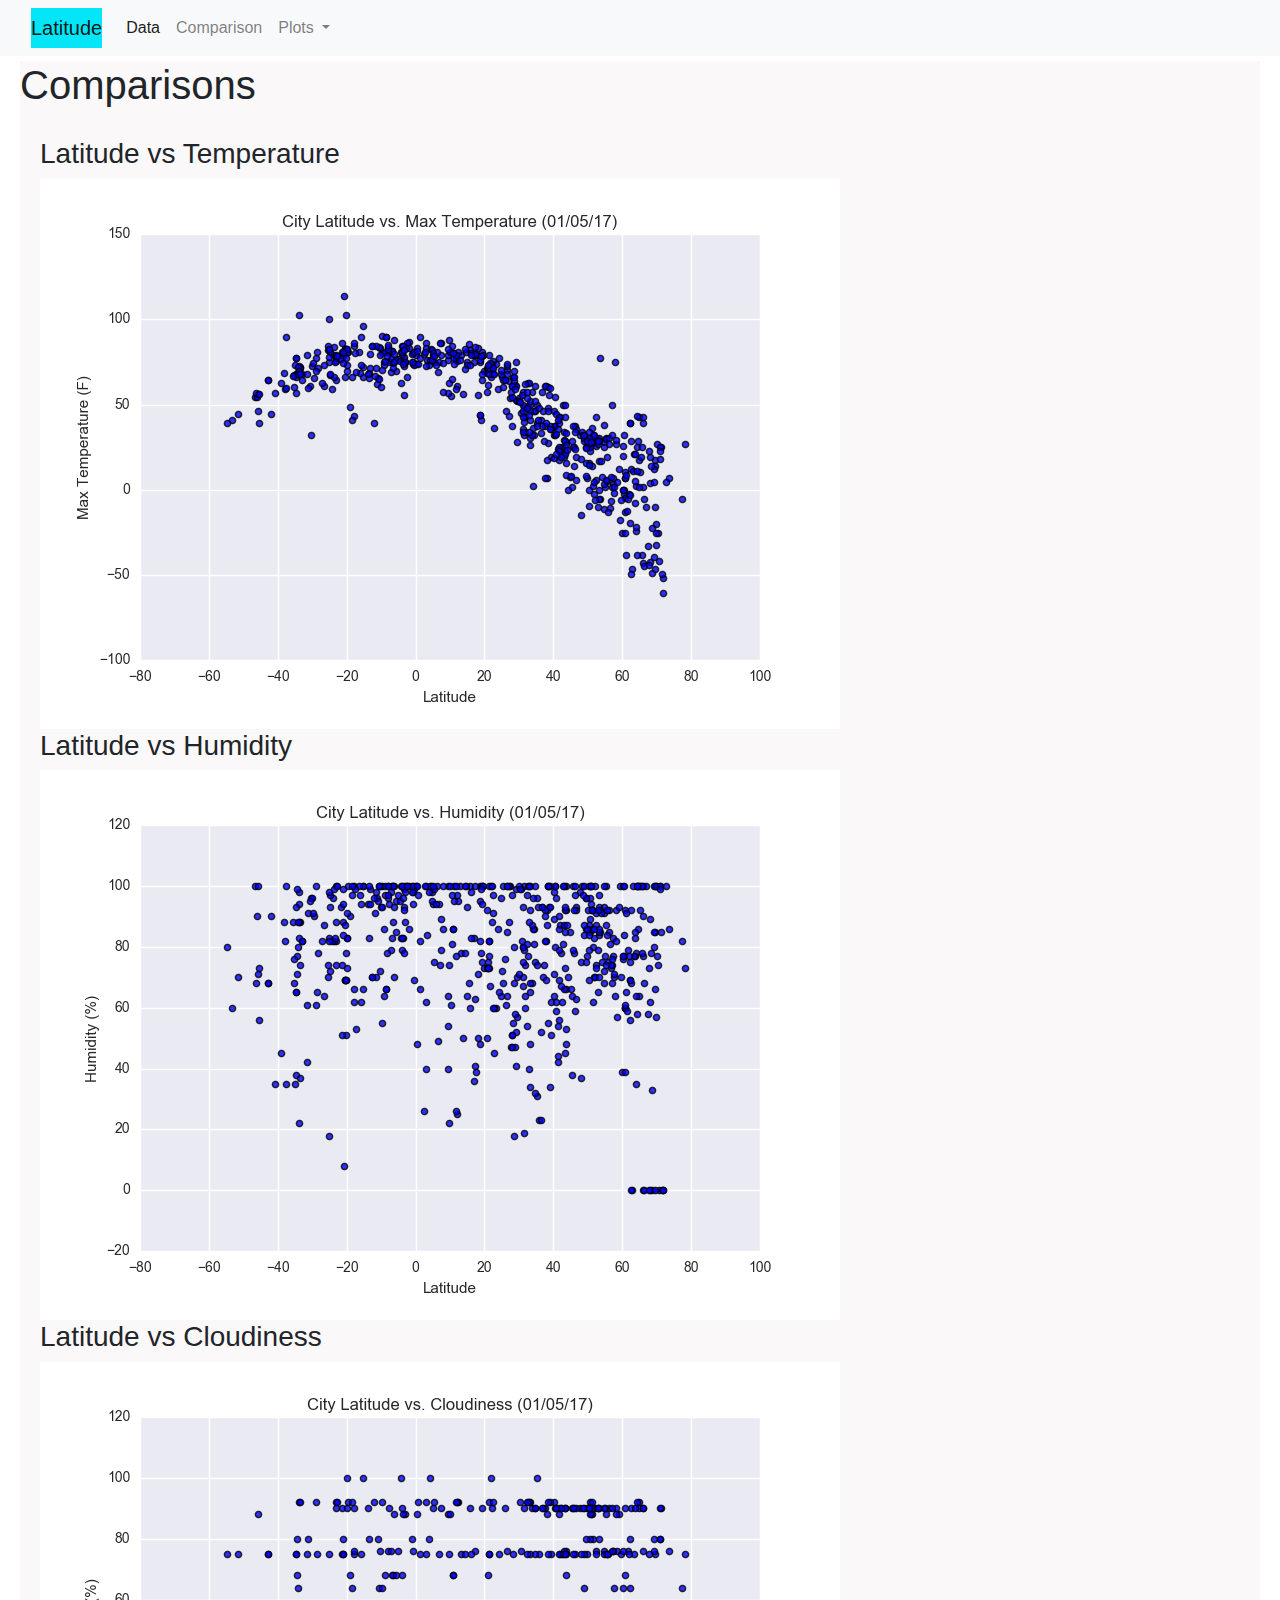
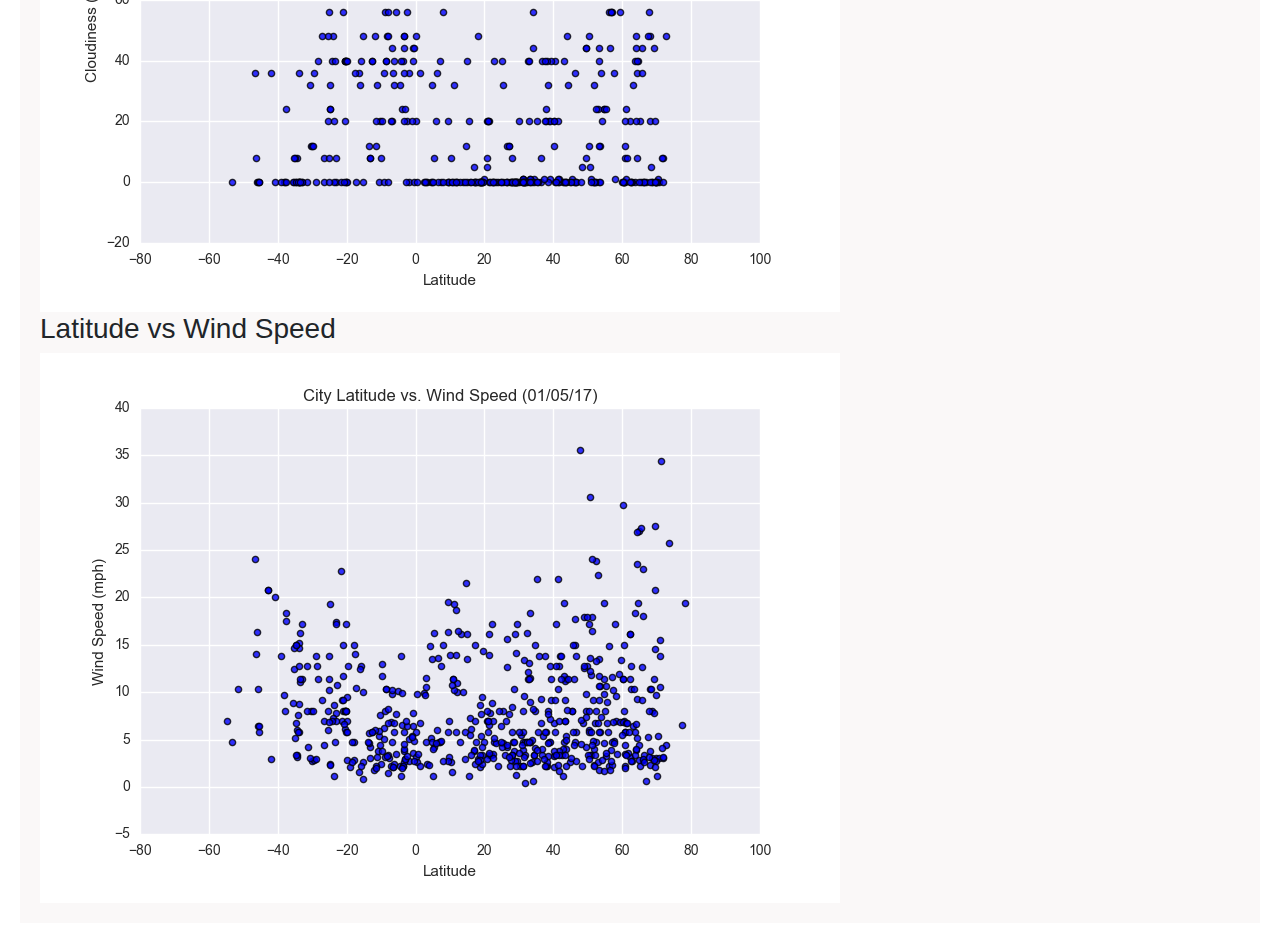
==== comparison.html @ f3c93d1b "Almost complete" ====
<!DOCTYPE html>
<html lang="en-us">
  <head>

    <meta charset="UTF-8">
    <meta name="viewport" content="width=device-width, initial-scale=1.0">
    <meta http-equiv="X-UA-Compatible" content="ie=edge">

    <!-- Add a title here -->
    <title>Comparison</title>

    <!-- Boostrap Stylesheet -->
    <link rel="stylesheet" href="https://stackpath.bootstrapcdn.com/bootstrap/4.3.1/css/bootstrap.min.css" integrity="sha384-ggOyR0iXCbMQv3Xipma34MD+dH/1fQ784/j6cY/iJTQUOhcWr7x9JvoRxT2MZw1T" crossorigin="anonymous">

    <!-- Our own CSS stylesheet -->
    <link rel="stylesheet" href="../assets/css/styles.css" media="screen">

  </head>

  <body>


<!-- START NAVBAR-->
<nav class="navbar navbar-expand-lg navbar-light bg-light">
  <div class="container-fluid">
    <a class="navbar-brand" href="index.html">Latitude</a>
    <button class="navbar-toggler" type="button" data-toggle="collapse" data-target="#navbarSupportedContent"
      aria-controls="navbarSupportedContent" aria-expanded="false" aria-label="Toggle navigation">
      <span class="navbar-toggler-icon"></span>
    </button>
    <div class="collapse navbar-collapse" id="#navbarSupportedContent">
      <ul class="navbar-nav mr-auto">
        <li class="nav-item active">
          <a class="nav-link" href="data.html">Data<span class="sr-only">(current)</span></a>
        </li>
        <li class="nav-item">
          <a class="nav-link" href="comparison.html">Comparison</a>
        </li>
        <li class="nav-item dropdown">
          <a class="nav-link dropdown-toggle" href="#" role="button" id="navbarDropdown" data-toggle="dropdown" aria-haspopup="true" aria-expanded="false">
            Plots
          </a>
          <div class="dropdown-menu" aria-labelledby="navbarDropdown">
              <a class="dropdown-item" href="visualizations/temp.html">Temperature</a>
              <a class="dropdown-item" href="visualizations/humidity.html">Humidity</a>
              <a class="dropdown-item" href="visualizations/cloudiness.html">Cloudiness</a>
              <a class="dropdown-item" href="visualizations/wind.html">Wind Speed</a>
          </div>
        </li>
      </ul>
    </div>
  </div>
</nav>
<!-- END NAVBAR-->


<!-- Start Container -->
<div class = 'container-fluid'>
  <div class = 'row'>
    <!-- Start Second Column (Visualizations) -->
    <!-- <div class="col-md-4"> -->
      <h1>Comparisons</h1>
            <div class="comparisonimage">
              <h3>Latitude vs Temperature</h3>
              <a href="visualizations/temp.html"><img src="../assets/images/Fig1.png" alt="Latitude vs Temperature">
              </a>
              <h3>Latitude vs Humidity</h3>
              <a href="visualizations/humidity.html"><img src="../assets/images/Fig2.png" alt="Latitude vs Humidity">
              </a>
              <h3>Latitude vs Cloudiness</h3>
              <a href="visualizations/cloudiness.html"><img src="../assets/images/Fig3.png" alt="Latitude vs Cloudiness">
              </a>
              <h3>Latitude vs Wind Speed</h3>
              <a href="visualizations/wind.html"><img src="../assets/images/Fig4.png" alt="Latitude vs Wind">
              </a>
          </div>
    </div><!-- END col2-->
  </div> <!-- END row-->
</div> <!-- END container-->

    <script src="https://code.jquery.com/jquery-3.3.1.slim.min.js" integrity="sha384-q8i/X+965DzO0rT7abK41JStQIAqVgRVzpbzo5smXKp4YfRvH+8abtTE1Pi6jizo" crossorigin="anonymous"></script>
    <script src="https://cdnjs.cloudflare.com/ajax/libs/popper.js/1.14.7/umd/popper.min.js" integrity="sha384-UO2eT0CpHqdSJQ6hJty5KVphtPhzWj9WO1clHTMGa3JDZwrnQq4sF86dIHNDz0W1" crossorigin="anonymous"></script>
    <script src="https://stackpath.bootstrapcdn.com/bootstrap/4.3.1/js/bootstrap.min.js" integrity="sha384-JjSmVgyd0p3pXB1rRibZUAYoIIy6OrQ6VrjIEaFf/nJGzIxFDsf4x0xIM+B07jRM" crossorigin="anonymous"></script>
    
  </body>
    
</html>
---- assets/css/styles.css ----
/* Adding style by class:  */
.col{
  margin : 0px;
  border: 1px solid #333333;
}

.navbar {
  background-color:darkgrey

}

.navbar-brand{
  background-color:rgb(4, 230, 247);
  color:white;
}

.row{
  background-color:rgb(250, 248, 248);
  margin : 5px;
  float: center;
  align-items: center;
  
}


 /* Adding style by id:  */
#description-image{
  width : 50%;
  height : 50%;
  margin : 20px;
} 

.col-md-4 img{
  width : 50%;
  height : 50%;
} 

.comparisonimage{
  width : 300%;
  height : 300%;
  margin : 20px;

}
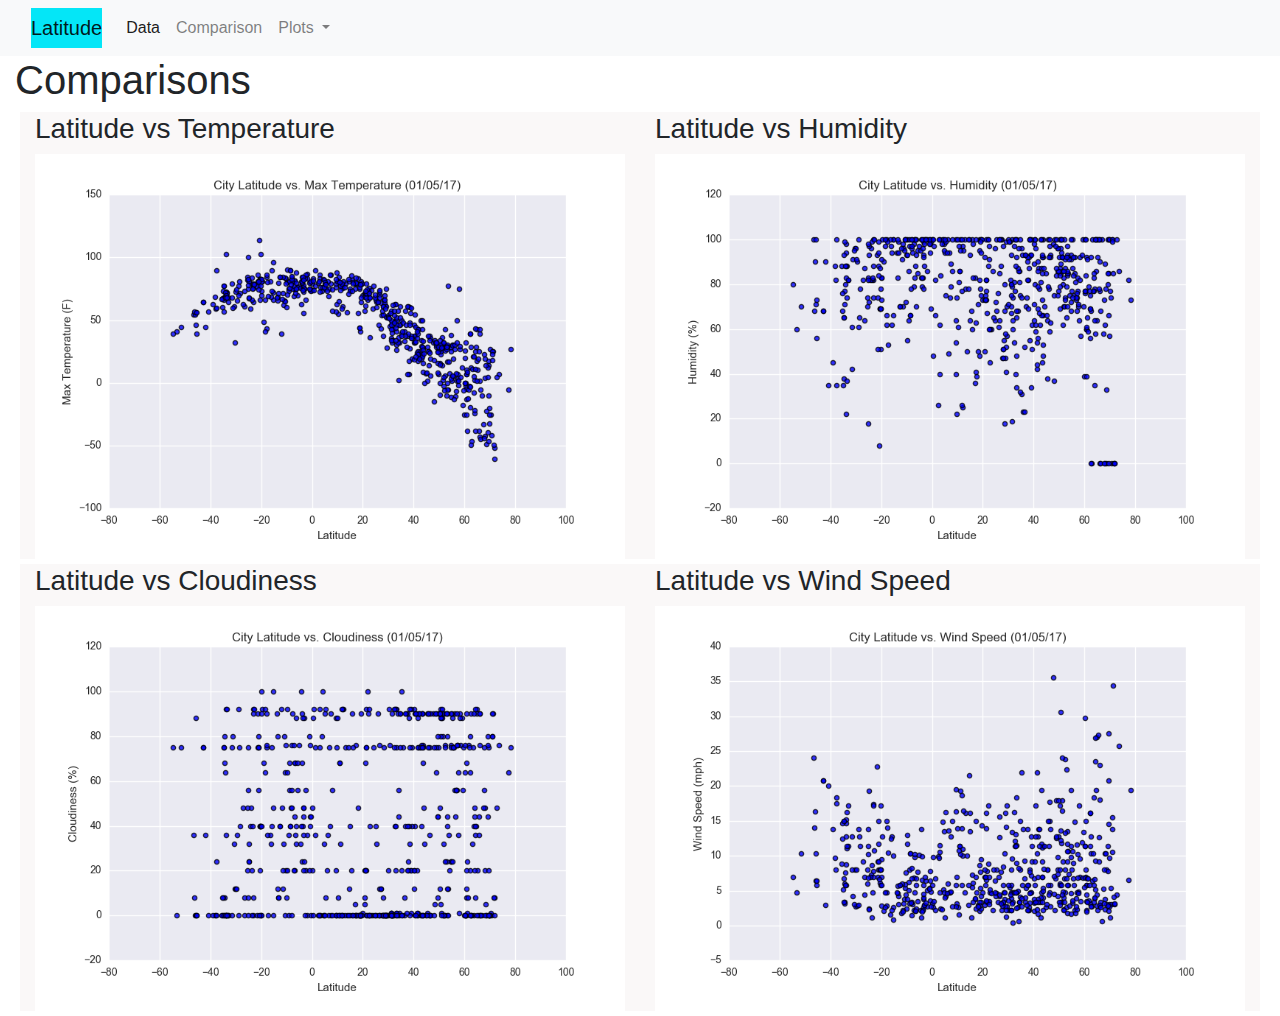
==== commit f11b24b3: "few edits made" ====
--- a/comparison.html
+++ b/comparison.html
@@ -56,27 +56,33 @@
 
 <!-- Start Container -->
 <div class = 'container-fluid'>
-  <div class = 'row'>
-    <!-- Start Second Column (Visualizations) -->
-    <!-- <div class="col-md-4"> -->
-      <h1>Comparisons</h1>
-            <div class="comparisonimage">
-              <h3>Latitude vs Temperature</h3>
-              <a href="visualizations/temp.html"><img src="../assets/images/Fig1.png" alt="Latitude vs Temperature">
-              </a>
-              <h3>Latitude vs Humidity</h3>
-              <a href="visualizations/humidity.html"><img src="../assets/images/Fig2.png" alt="Latitude vs Humidity">
-              </a>
-              <h3>Latitude vs Cloudiness</h3>
-              <a href="visualizations/cloudiness.html"><img src="../assets/images/Fig3.png" alt="Latitude vs Cloudiness">
-              </a>
-              <h3>Latitude vs Wind Speed</h3>
-              <a href="visualizations/wind.html"><img src="../assets/images/Fig4.png" alt="Latitude vs Wind">
-              </a>
-          </div>
-    </div><!-- END col2-->
-  </div> <!-- END row-->
+  <h1>Comparisons</h1>
+  <div class = 'row'> <!-- Start row 1 -->
+    <div class="col-md-6"> <!-- Start row 1 Col 1 -->
+      <h3>Latitude vs Temperature</h3>
+      <a href="visualizations/temp.html"><img src="../assets/images/Fig1.png" width= 100% alt="Latitude vs Temperature">
+      </a>
+    </div>
+    <div class="col-md-6"> <!-- Start row 1 Col 2 -->
+      <h3>Latitude vs Humidity</h3>
+      <a href="visualizations/humidity.html"><img src="../assets/images/Fig2.png" width= 100% alt="Latitude vs Humidity">
+      </a>
+    </div>
+  </div>
+  <div class = 'row'> <!-- Start row 2 -->
+    <div class="col-md-6"> <!-- Start row 2 Col 1 -->
+      <h3>Latitude vs Cloudiness</h3>
+      <a href="visualizations/cloudiness.html"><img src="../assets/images/Fig3.png" width= 100% alt="Latitude vs Cloudiness">
+      </a>
+    </div>
+    <div class="col-md-6"> <!-- Start row 2 Col 2 -->
+      <h3>Latitude vs Wind Speed</h3>
+      <a href="visualizations/wind.html"><img src="../assets/images/Fig4.png" width= 100% alt="Latitude vs Wind">
+      </a>
+    </div>
+  </div>
 </div> <!-- END container-->
+
 
     <script src="https://code.jquery.com/jquery-3.3.1.slim.min.js" integrity="sha384-q8i/X+965DzO0rT7abK41JStQIAqVgRVzpbzo5smXKp4YfRvH+8abtTE1Pi6jizo" crossorigin="anonymous"></script>
     <script src="https://cdnjs.cloudflare.com/ajax/libs/popper.js/1.14.7/umd/popper.min.js" integrity="sha384-UO2eT0CpHqdSJQ6hJty5KVphtPhzWj9WO1clHTMGa3JDZwrnQq4sF86dIHNDz0W1" crossorigin="anonymous"></script>
--- a/assets/css/styles.css
+++ b/assets/css/styles.css
@@ -1,6 +1,6 @@
 /* Adding style by class:  */
 .col{
-  margin : 0px;
+  margin : 5px;
   border: 1px solid #333333;
 }
 
@@ -30,10 +30,10 @@
   margin : 20px;
 } 
 
-.col-md-4 img{
+/* .col-md-4 img{
   width : 50%;
   height : 50%;
-} 
+}  */
 
 .comparisonimage{
   width : 300%;
